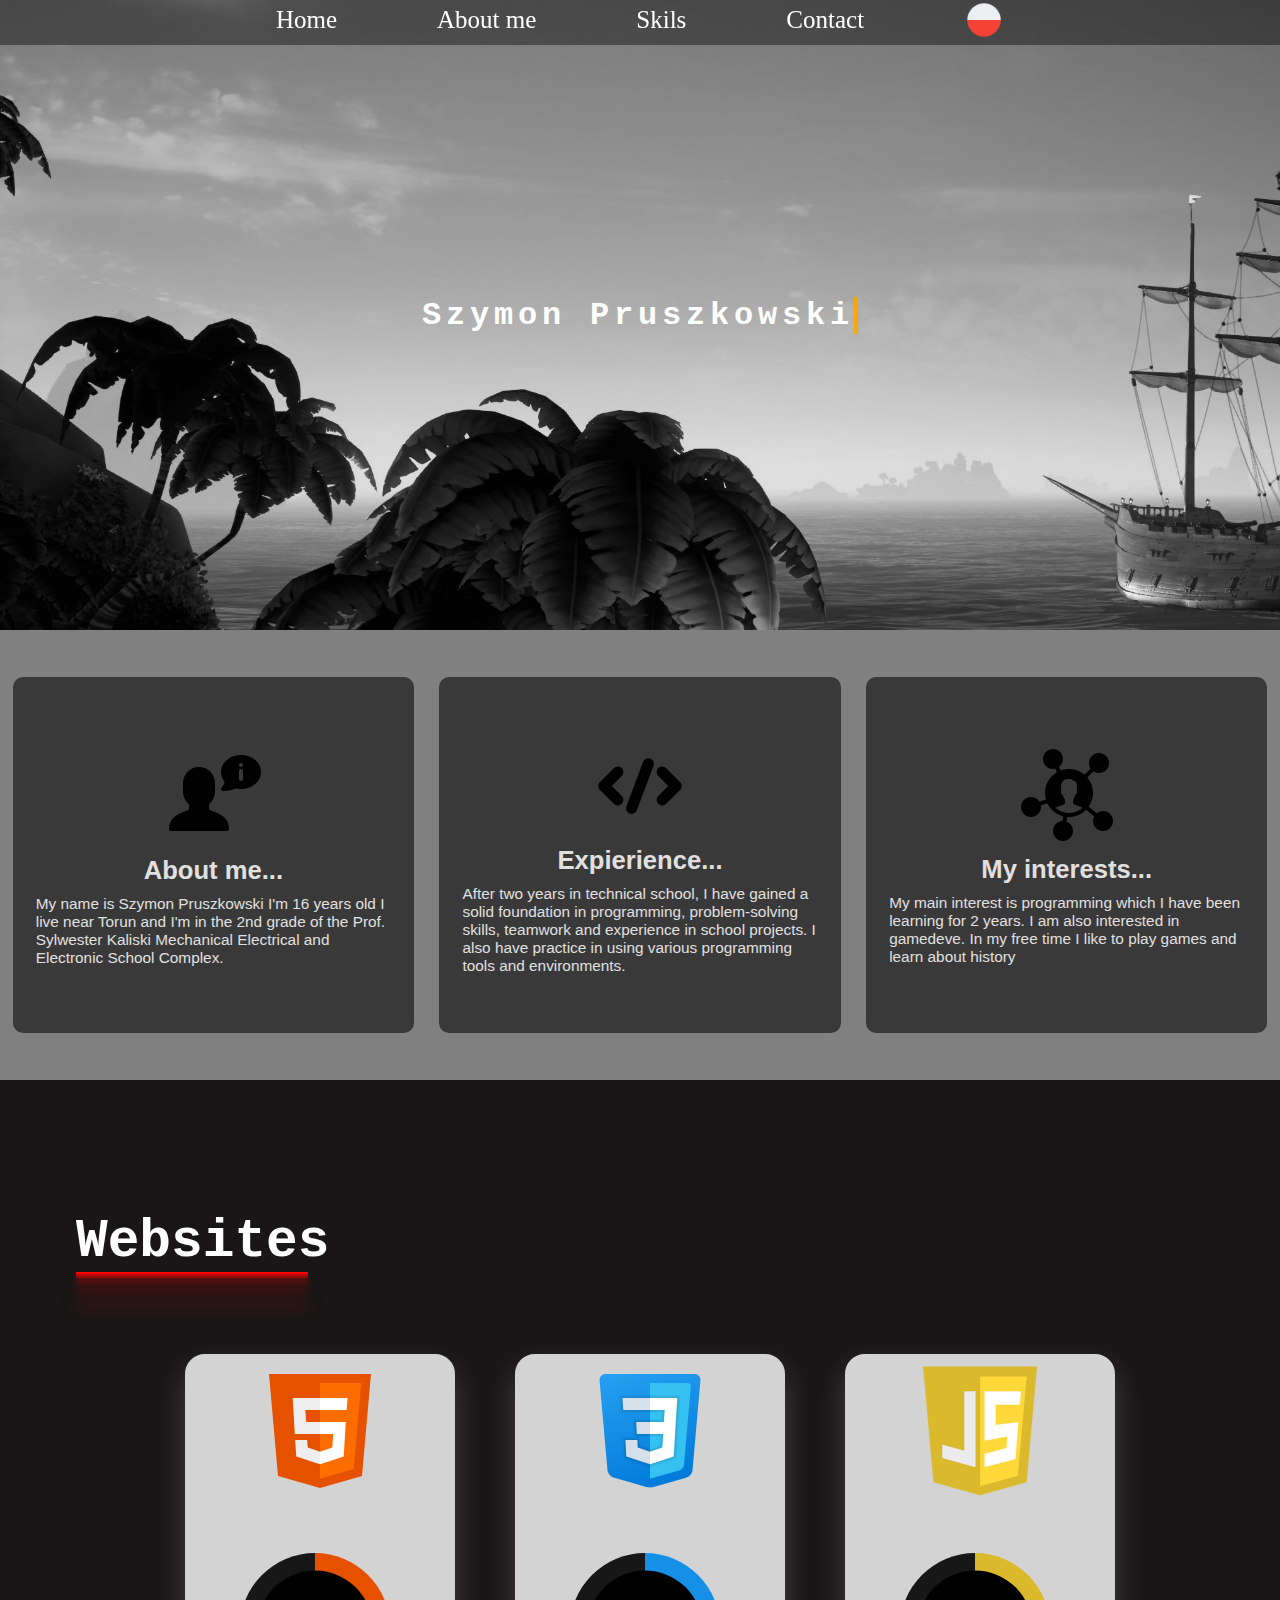
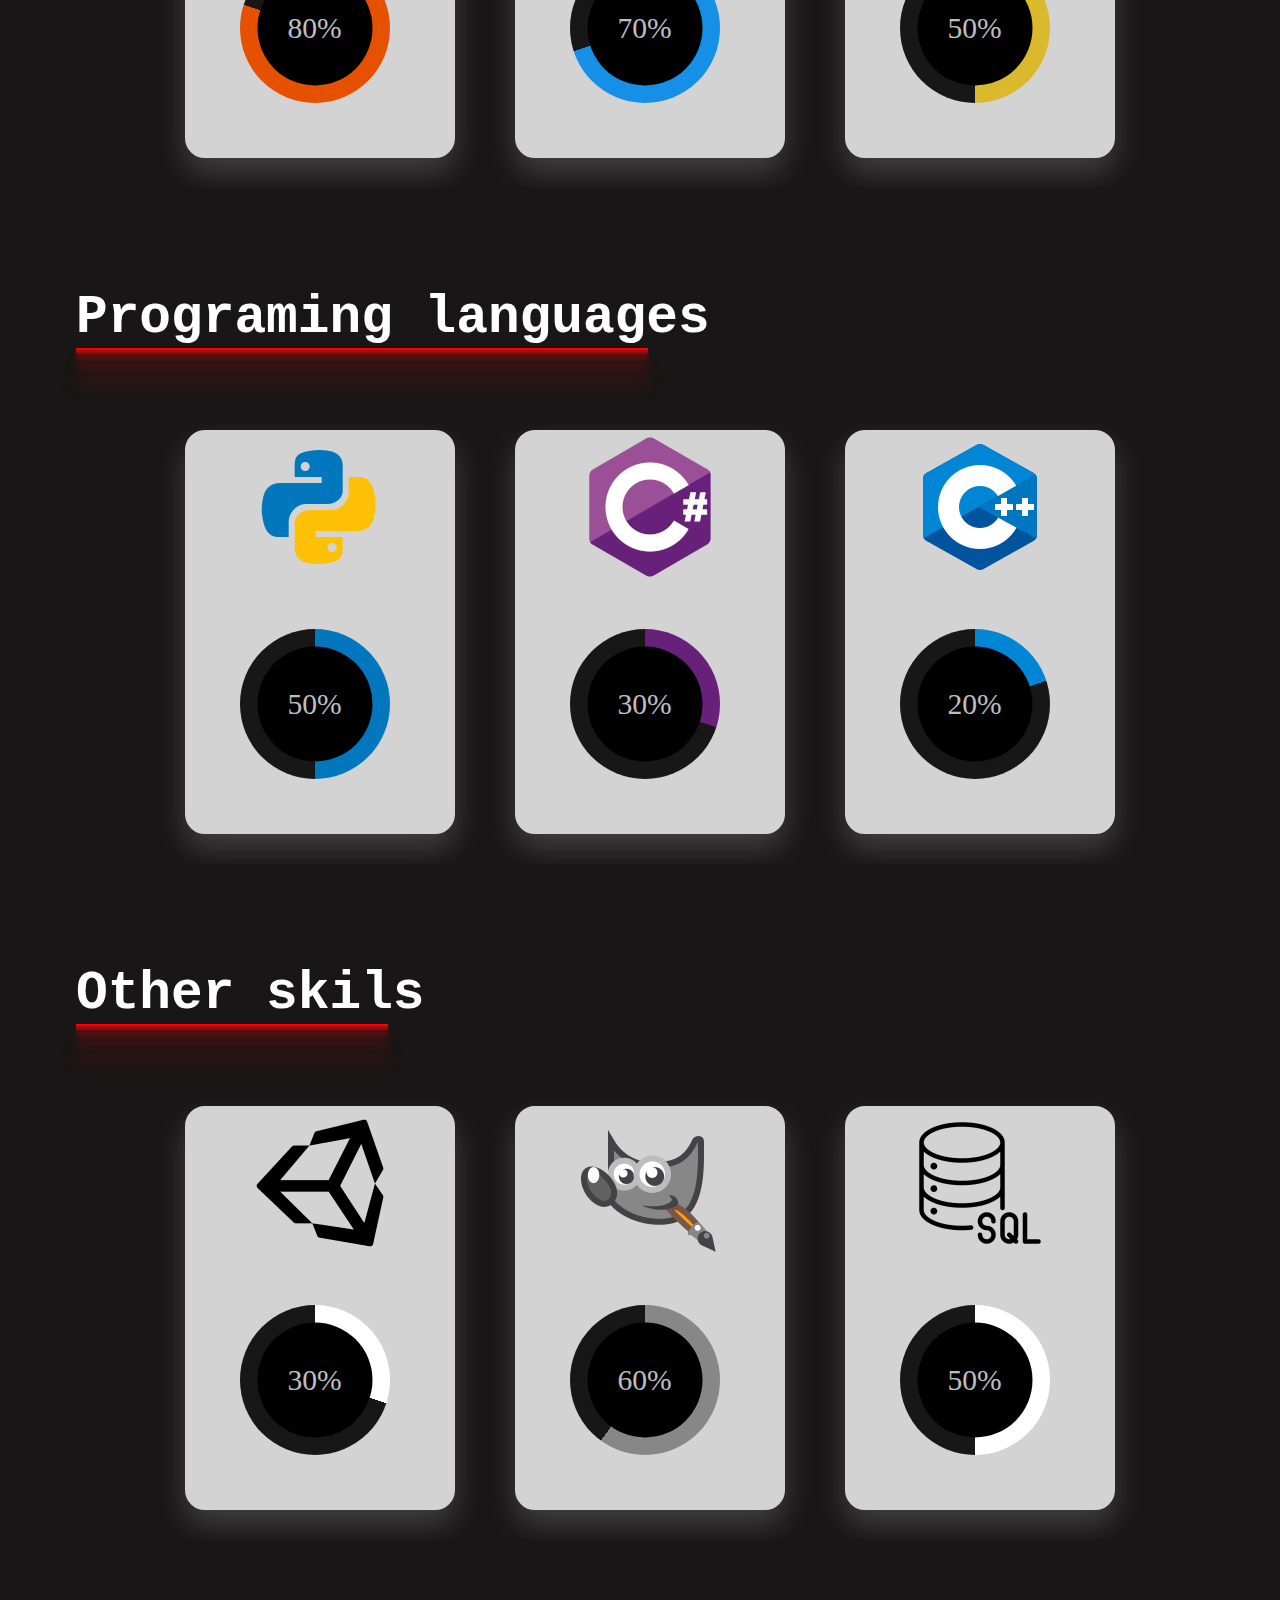
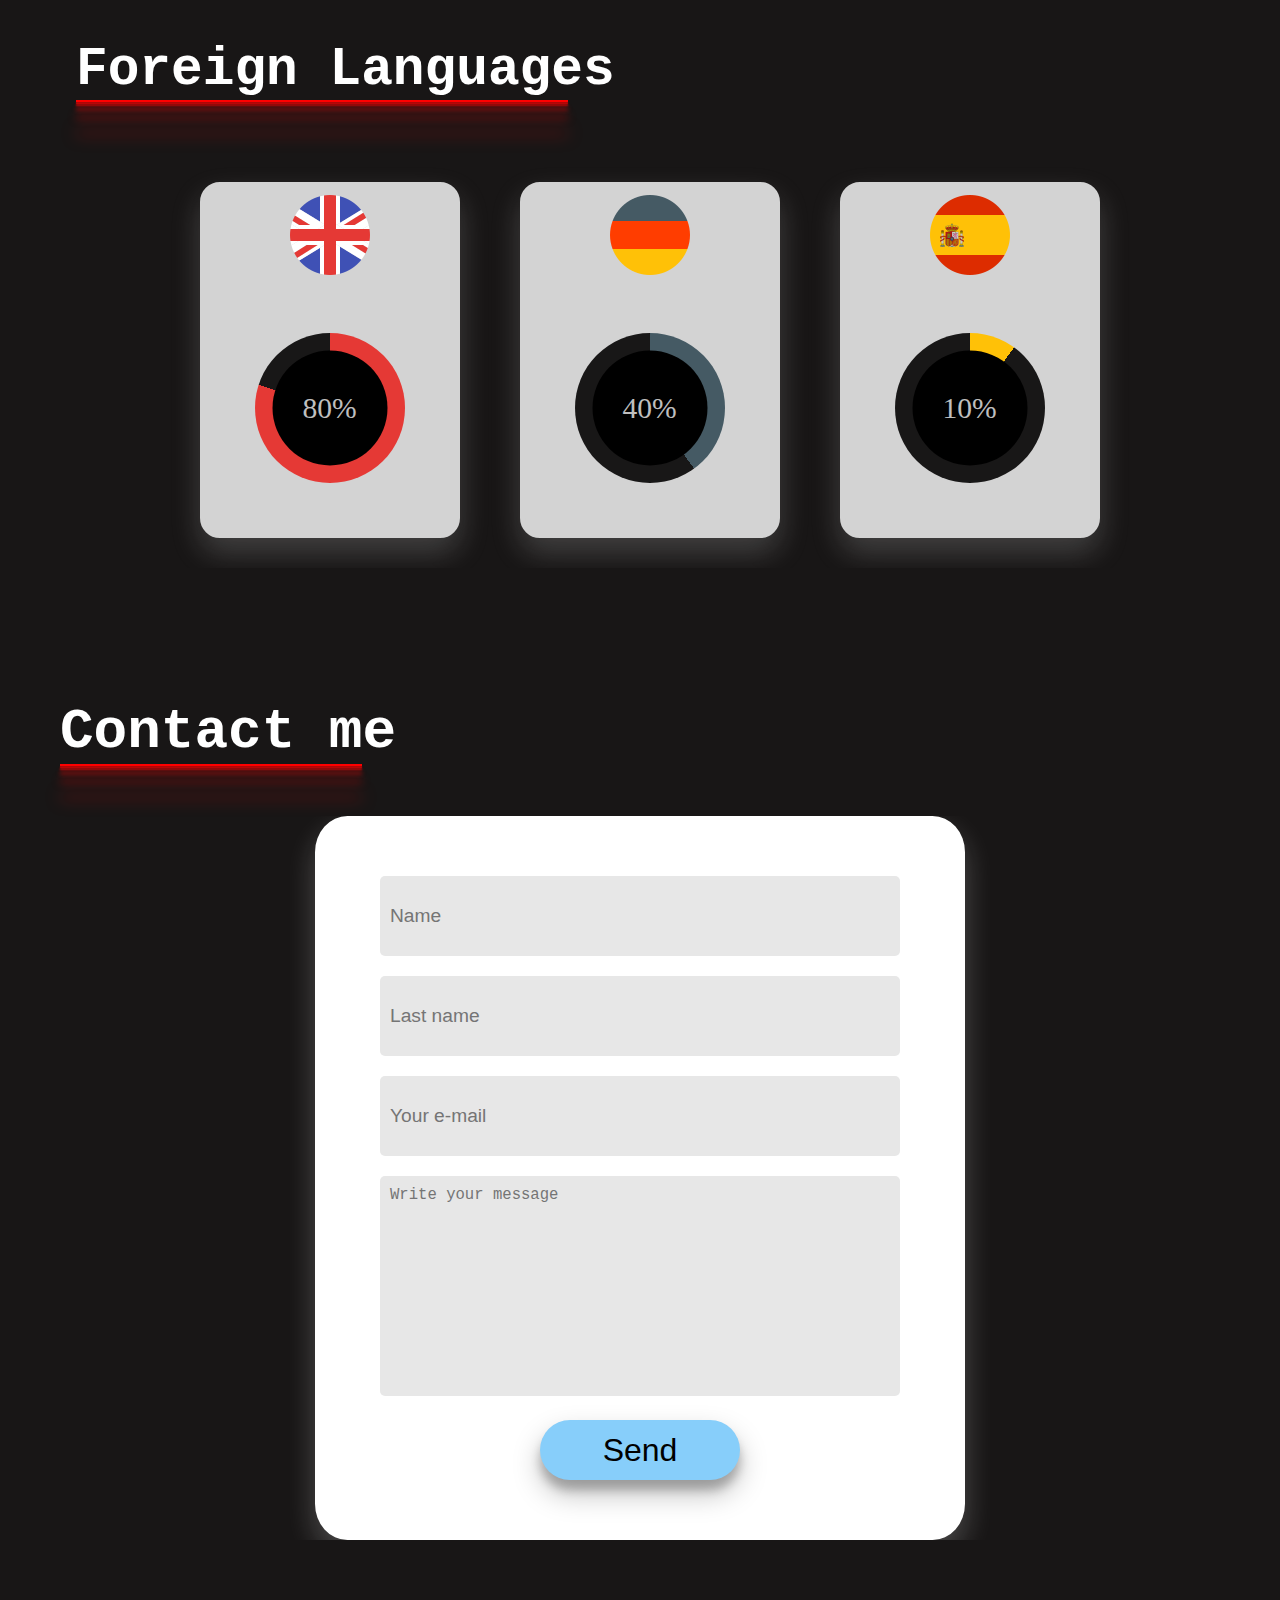
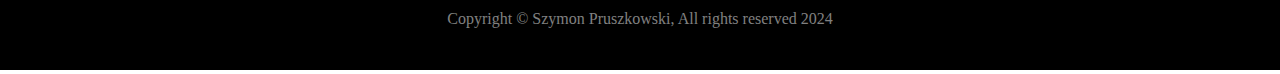
==== english.html @ e2ce86a7 "Add files via upload" ====
<!DOCTYPE html>
<html lang="pl">
<head>
    <meta charset="UTF-8">
    <meta name="viewport" content="width=device-width, initial-scale=1.0">
    <title>BOSS</title>
    <link rel="stylesheet" href="css/style.css">
    <link rel="stylesheet" href="css/responsive.css">
</head>
<body>
    <div class="top" id="home">
        <div class="menu">
            <div class="centered-div">
                <a href="#home">Home</a>
                <a href="#about">About me</a>
                <a href="#skils">Skils</a>
                <a href="#contact">Contact</a>
                <a href="index.html" class="toenglish"><img src="img/poland.png" alt="english"></a>
            </div>              
        </div>
        <div class="header">
            <div class="centered-div2">
                <h1>Szymon Pruszkowski</h1>
            </div>
            
        </div>
    </div>
          
    <div class="about" id="about">
        <div class="me">
            <div><img src="img/me.png"></div>
            <div><h1>About me...</h1></div>
            <div><p>My name is Szymon Pruszkowski I'm 16 years old I live near Torun and I'm in the 2nd grade of the Prof. Sylwester Kaliski Mechanical Electrical and Electronic School Complex.</p></div>   
        </div>
        <div class="me">
            <img src="img/tag.png">
            <h1>Expierience...</h1>
            <p>After two years in technical school, I have gained a solid foundation in programming, problem-solving skills, teamwork and experience in school projects. I also have practice in using various programming tools and environments.</p>
        </div>
        <div class="me">
            <img src="img/experience.png">
            <h1>My interests...</h1>
            <p>My main interest is programming which I have been learning for 2 years. I am also interested in gamedeve. In my free time I like to play games and learn about history</p>
        </div> 
    </div>
        <div class="skils" id="skils">
            <div class="web">
                <h1>Websites</h1><hr class="englishhr1">
                <div class="cards">
                    <div class="container">
                        <div class="skil">
                            <img src="img/html.png" alt="html" class="img">
                        </div>
                        <div class="circle html">
                            <div class="inner">80%</div>
                        </div>
                        <div class="textconteiner">
                            <p class="text">HTML this is a markup language used to structure and present content on Web pages. HTML defines elements such as headings, paragraphs, images and links, creating the basic structure of a site </p>
                        </div> 
                    </div>
                    <div class="container">
                        <div class="skil">
                            <img src="img/css.png" alt="css" class="img">
                        </div>
                        <div class="circle css">
                            <div class="inner">70%</div>
                        </div>
                        <div class="textconteiner">
                            <p class="text">CSS this is a language used to style web pages. CSS defines the appearance and layout of HTML elements, enabling the design of attractive and consistent user interfaces.</p>
                        </div>
                    </div>
                    <div class="container">
                        <div class="skil">
                            <img src="img/js.png" alt="js" class="img">
                        </div>
                        <div class="circle js">
                            <div class="inner">50%</div>
                        </div>
                        <div class="textconteiner">
                            <p class="text">JavaScript: This is a scripting programming language used to create interactive elements on web pages.JavaScript works on the client side, allowing dynamic modifications to content and responses to user interactions.</p>
                        </div>
                    </div>
                </div>
            </div>
            <div class="backend">
                <h1>Programing languages</h1><hr class="englishhr2">
                <div class="cards">
                    <div class="container">
                        <div class="skil">
                            <img src="img/python.png" alt="pythn" class="img">
                        </div>
                        <div class="circle python">
                            <div class="inner">50%</div>
                        </div>
                        <div class="textconteiner">
                            <p class="text">Python: is a general-purpose, high-level programming language that is easy to read and understand. Python is used for a variety of applications, including web application development, data analysis, artificial intelligence and task automation.</p>
                        </div>
                    </div>
                    <div class="container">
                        <div class="skil">
                            <img src="img/csharp.png" alt="csharp" class="img">
                        </div>
                        <div class="circle csharp">
                            <div class="inner">30%</div>
                        </div>
                        <div class="textconteiner">
                            <p class="text">C#: This is a programming language developed by Microsoft. It is often used to develop applications for the .NET platform. C# is an object-oriented programming language, offering strong typing and advanced features.</p>
                        </div>
                    </div>
                    <div class="container">
                        <div class="skil">
                            <img src="img/c++.png" alt="c++" class="img">
                        </div>
                        <div class="circle cpp">
                            <div class="inner">20%</div>
                        </div>
                        <div class="textconteiner">
                            <p class="text">C++: It is a general-purpose programming language that extends the C language. C++ is used to create effective and efficient programs, including operating systems, computer games and high-performance applications.</p>
                        </div>
                    </div>
                </div>
            </div>
            <div class="other">
                <h1>Other skils</h1><hr class="englishhr3">
                <div class="cards">
                    <div class="container">
                        <div class="skil">
                            <img src="img/unity.png" alt="pythn" class="img">
                        </div>
                        <div class="circle unity">
                            <div class="inner">30%</div>
                        </div>
                        <div class="textconteiner">
                            <p class="text">Unity is a cross-platform development environment for creating games and 2D and 3D applications. It features ease of use, cross-platform support, a component system and tools for graphics and physics.</p>
                        </div>
                    </div>
                    <div class="container">
                        <div class="skil">
                            <img src="img/gimp.png" alt="csharp" class="img">
                        </div>
                        <div class="circle gimp">
                            <div class="inner">60%</div>
                        </div>
                        <div class="textconteiner">
                            <p class="text">GIMP is a raster graphics editing program. It allows you to create, edit and process images, offering a range of tools and features. GIMP supports many image file formats, offers layers, filters, retouching tools and the ability to extend functionality through plug-ins.</p>
                        </div>
                    </div>
                    <div class="container">
                        <div class="skil">
                            <img src="img/sql.png" alt="c++" class="img">
                        </div>
                        <div class="circle sql">
                            <div class="inner">50%</div>
                        </div>
                        <div class="textconteiner">
                            <p class="text">MySQL is an open source relational database management system that uses a relational model. It is used to store and manage data in applications, supporting the SQL query language. MySQL also offers transaction mechanisms, ensuring the integrity and durability of data operations.</p>
                        </div>
                    </div>
                </div>
            </div>
            <div class="laungages">
                <h1>Foreign Languages</h1><hr class="englishhr4">
                <div class="cards">
                <div class="container">
                    <div class="skil">
                        <img src="img/english.png" alt="uk" class="img">
                    </div>
                    <div class="circle eng">
                        <div class="inner">80%</div>
                    </div>
                    <div class="textconteiner2">
                        <p class="text">Level: B2+</p>
                    </div>
                </div>
                <div class="container">
                    <div class="skil">
                        <img src="img/germany.png" alt="germany" class="img">
                    </div>
                    <div class="circle ger">
                        <div class="inner">40%</div>
                    </div>
                    <div class="textconteiner2">
                        <p class="text">Level: A2</p>
                    </div>
                </div>
                <div class="container">
                    <div class="skil">  
                        <img src="img/spain.png" alt="spain" class="img">
                    </div>
                    <div class="circle spa">
                        <div class="inner">10%</div>
                    </div>
                    <div class="textconteiner2">
                        <p class="text"></p>
                    </div>
                </div>
            </div> 
            </div>
        </div>    
        
        <div class="contact" id="contact">   
            <h1>Contact me</h1>
            <hr class="englishhr5">
            <div class="form">
                <form method="post" action="" name="contact-form">
                    <input type="text" placeholder="Name" name="name"><br>
                    <input type="text" placeholder="Last name" name="lastname"><br>
                    <input type="email" placeholder="Your e-mail" name="email"><br>
                    <textarea cols="30" rows="10" placeholder="Write your message" name="message"></textarea><br>
                    <input type="submit" value="Send" id="submit" class="button">
                </form>
            </div>
            
        </div>


        <div class="footer">
            <p>Copyright &copy; Szymon Pruszkowski, All rights reserved 2024</p>
        </div>

        <script src="Google Sheet.js"></script>
</body>
</html>
---- css/style.css ----
*{
  margin: 0px;
  scroll-behavior: smooth; 
  overflow-x: hidden 
}
@import url('https://fonts.googleapis.com/css2?family=Raleway&display=swap');

/* <---------------Header---------------> */
.menu{
  overflow-y: hidden;
  height: 5vh;
  background-color: rgba(0, 0, 0, 0.404);
  position: fixed;
  top: 0;
  left: 0;
  width: 100%;
  z-index: 1;
}
.centered-div{
  display: flex;
  justify-content: center;
  align-items: center;
}
.centered-div a{
  font-size: 25px;
  text-decoration: none;
  color: white;
  padding-right: 50px;
  padding-left: 50px;
}
.toenglish{
  display: flex;
  justify-content: right;
}
.centered-div img{
  height: 40px;
}
.header{
  display: flex;
  justify-content: center;
  align-items: center;
  height: 70vh;   
  width: 100%;
}
.top{
  background-image: url('../img/ship.png');
  background-size: cover;
}
/* Typerwriter Effect */
@import url(https://fonts.googleapis.com/css?family=Anonymous+Pro);

.centered-div2 h1{
  color: #fff;
  font-family: 'Anonymous Pro', monospace;
  overflow: hidden; /* Ensures the content is not revealed until the animation */
  border-right: .15em solid orange; /* The typwriter cursor */
  white-space: nowrap; /* Keeps the content on a single line */
  margin: 0 auto; /* Gives that scrolling effect as the typing happens */
  letter-spacing: .15em; /* Adjust as needed */
  animation: 
    typing 3.5s steps(30, end),
    blink-caret .5s step-end infinite;
}
  
  /* The typing effect */
@keyframes typing{
  from { width: 0 }
  to { width: 100% }
}
  
  /* The typewriter cursor effect */
@keyframes blink-caret{
  from, to { border-color: transparent }
  50% { border-color: orange }
}

/* <---------------About me---------------> */
.about{
  display: flex;
  justify-content: center;
  align-items: center;
  height: 450px;
  background-color: grey;
}
   
.me{
  margin: 1vw;
  border: #3a3939 solid;
  border-radius: 10px;
  height: 320px;
  width: 500px;
  background-color: #3a3939;
  color: rgb(224, 224, 224);
  padding: 10px 20px;
  font-family: 'Raleway', sans-serif;
  display: flex;
  flex-direction: column;
  justify-content: center;
  align-items: center;
}

.me p{
  font-size: 1.2em;
}
.me h1{
  padding: 10px 0px;
}

/* <---------------Skil---------------> */
.skils{
  display: flex;
  min-height: 75vh;
  flex-wrap: wrap;
  justify-content: center;
  align-items: center;
  padding: 2em 1em;
  background: #181616;
}

.cards{
  display: flex;
  justify-content: center;
  align-items: center;
  flex-wrap: wrap;
  width: 99vw;
}

.skils h1{
  font-family: 'Anonymous Pro', monospace;
  text-align: left;
  padding-top: 100px;
  padding-left: 60px;
  font-size: 3.3em;
  color: white;
}
.skils hr{
  margin-left: 60px;
  margin-bottom: 50px;
  border: 1px solid red;
  box-shadow: rgba(255, 0, 0, 0.7) 0px 2px 1px, rgb(255, 0, 0,0.7) 0px 4px 2px, rgb(255,0, 0,0.7) 0px 8px 4px, rgb(255, 0, 0,0.7) 0px 16px 8px, rgb(255, 0, 0,0.7) 0px 32px 16px;
}
.hr1{
  width: 520px;
}
.hr2{
  width: 580px;
}
.hr3{
  width: 490px;
}
.hr4{
  width: 320px;
}
.englishhr1{
  width: 230px
}
.englishhr2{
  width: 570px;
}
.englishhr3{
  width: 310px;
}
.englishhr4{
  width: 490px;
}
.englishhr5{
  width: 300px;
}
.container{
  background-color: lightgrey;
  border: lightgrey solid 5px;
  border-radius: 20px;
  margin: 30px;
  box-shadow: rgba(211,211,211, 0.25) 0px 14px 28px, rgba(0, 0, 0, 0.22) 0px 10px 10px;
}

.skil{
  display: flex;
  justify-content: center;
  align-items: center;
}

.textconteiner{
  position: relative;
  width: 260px;
  height: 0px;
  overflow: hidden;
  transition: height 0.5s;
  text-align: center;
}

.text {
  
  transition: max-height 0.5s ease-out;
  max-height: 0;
  overflow: hidden;
  text-align: center;
  color: white;
  font-family: 'Raleway', sans-serif;
}

.circle {
  position: relative;
  width: 150px;
  height: 150px;
  margin: 50px;
  border-radius: 50%;
  overflow: hidden;
}

.circle .inner {
  display: flex;
  justify-content: center;
  align-items: center;
  position: absolute;
  top: 50%;
  left: 50%;
  transform: translate(-50%, -50%);
  width: 115px;
  height: 115px;
  background: #000;
  border-radius: 50%;
  font-size: 1.85em;
  font-weight: 300;
  color: rgba(255, 255, 255, 0.75);
}
.text{
  color: black;
}
.container:hover .text {
  max-height: 180px; 
}
.container:hover .textconteiner {
  height: 180px;
}
.container2:hover .text {
  max-height: 30px; 
}
.container2:hover .textconteiner {
  height: 30px;
}
.circle.html {
  background-image: conic-gradient(rgb(230,81,0) 80%, rgb(24, 23, 23) 0);
}
.circle.css {
  background-image: conic-gradient(rgb(22,144,231) 70%, rgb(24, 23, 23) 0);
}
.circle.js {
  background-image: conic-gradient(rgb(218,185,45) 50%, rgb(24, 23, 23) 0);
}
.circle.python {
  background-image: conic-gradient( rgb(2,119,189) 50%, rgb(24, 23, 23) 0);
}
.circle.csharp {
  background-image: conic-gradient( rgb(104,33,122) 30%, rgb(24, 23, 23) 0);
}
.circle.cpp {
  background-image: conic-gradient( rgb(0,134,212) 20%, rgb(24, 23, 23) 0);
}
.circle.unity {
  background-image: conic-gradient( rgb(255,255,255) 30%, rgb(24, 23, 23) 0);
}
.circle.gimp {
  background-image: conic-gradient( rgb(135,135,135) 60%, rgb(24, 23, 23) 0);
}
.circle.sql {
  background-image: conic-gradient( rgb(255, 255, 255) 50%, rgb(24, 23, 23) 0);
}
.circle.eng {
  background-image: conic-gradient( rgb(229,57,53) 80%, rgb(24, 23, 23) 0);
}
.circle.ger {
  background-image: conic-gradient( rgb(69,90,100) 40%, rgb(24, 23, 23) 0);
}
.circle.spa {
  background-image: conic-gradient( rgb(255,193,7) 10%, rgb(24, 23, 23) 0);
}

/* <---------------Contact---------------> */
.contact{
  background-color: #181616;
  color: white;
  text-align: center;
  height: 1000px;
}
.contact h1{
  font-family: 'Anonymous Pro', monospace;
  text-align: left;
  padding-top: 100px;
  padding-left: 60px;
  font-size: 3.5em;
}
.hr5{
  width: 640px;
  margin-left: 60px;
  margin-bottom: 50px;
  border: 1px solid red;
  box-shadow: rgba(255, 0, 0, 0.7) 0px 2px 1px, rgb(255, 0, 0,0.7) 0px 4px 2px, rgb(255,0, 0,0.7) 0px 8px 4px, rgb(255, 0, 0,0.7) 0px 16px 8px, rgb(255, 0, 0,0.7) 0px 32px 16px;
}
.englishhr5{
  margin-left: 60px;
  margin-bottom: 50px;
  border: 1px solid red;
  box-shadow: rgba(255, 0, 0, 0.7) 0px 2px 1px, rgb(255, 0, 0,0.7) 0px 4px 2px, rgb(255,0, 0,0.7) 0px 8px 4px, rgb(255, 0, 0,0.7) 0px 16px 8px, rgb(255, 0, 0,0.7) 0px 32px 16px;
}
.form{
  display: flex;
  justify-content: center;
  align-items: center;
}
form{
  border: white 10px solid;
  background-color: white;
  padding: 40px;
  border-radius: 5%;
  width: 550px;
  box-shadow: rgba(255, 255, 255, 0.25) 0px 14px 28px, rgba(0, 0, 0, 0.22) 0px 10px 10px;
}
.contact input{
  width: 500px;
  height: 60px;
  font-size: 1.2em;
  border-radius: 5px;
  margin: 10px;
  background-color: rgb(231, 231, 231);
  border: none;
  padding: 10px;
}
.contact textarea{
  resize: none;
  width: 500px;
  height: 200px;
  font-size: 1.2em;
  border-radius: 5px;
  margin: 10px;
  background-color: rgb(231, 231, 231);
  border: none;
  padding: 10px;
}
.contact .button{
  width: 200px;
  height: 60px;
  font-size: 2em;
  background-color: lightskyblue;
  border: none;
  border-radius: 30px;
  box-shadow: rgba(0, 0, 0, 0.25) 0px 14px 28px, rgba(0, 0, 0, 0.22) 0px 10px 10px;
}

/* <---------------Footeer---------------> */
.footer{
  text-align: center;
  background-color: black;
  height: 50px;
  color: grey;
  padding: 10px;
}
---- css/responsive.css ----
/* <---------------Header---------------> */
@media screen and (max-width: 1000px) {
    .centered-div a{
        font-size: 22px;
        text-align: center;
        padding-right: 20px;
        padding-left: 20px;
    }
    .centered-div2 h1{
        font-size: 25px;
    }
    .menu{
        height: 10vw;
    }
}
@media screen and (max-width: 500px) {
    .centered-div a{
        font-size: 20px;
        text-align: center;
        padding-right: 10px;
        padding-left: 10px;
    }
    .centered-div2 h1{
        font-size: 20px;
    }
    .menu{
        height: 15vw;
    }
}

/* <---------------About me---------------> */
@media screen and (max-width: 1345px) {    
    .me{
        height: 330px;
        font-size: 0.8em;
    }
}
@media screen and (max-width: 1000px) {    
    .me{
        height: 250px;
        font-size: 0.8em;
    }
    .about{
        flex-direction: column;
        height: 900px;
    }
}
   
@media screen and (max-width: 700px) {
    .about{
        flex-direction: column;
        height: 1000px;
    }
    .me{
        margin: 15px 20px;
        height: 300px;
        width: auto;
        font-size: 0.7em;
    } 
    .me img{
       width: 70px; 
    }
}

/* <---------------Skil---------------> */
@media screen and (max-width: 700px) {
    .skils h1{
        font-size: 2.5em;
    }
    .skils h1{
        padding-left: 20px;
    }
    .skils hr{
        margin-left: 20px;
        margin-bottom: 10px;
    }
    .hr1{
        width: 390px;
    }
    .hr2{
        width: 440px;
    }
    .hr3{
        width: 370px;
    }
    .hr4{
        width: 240px;
    }
    .englishhr1{
        width: 150px;
    }
    .englishhr2{
        width: 150px;
    }
    .englishhr3{
        width: 150px;
    }
    .englishhr4{
        width: 150px;
    }
    .englishhr5{
        width: 150px;
    }
}

/* <---------------Contact---------------> */
@media screen and (max-width: 1000px) {
    form{
        width: 350px;
    }
    .contact input{
        width: 300px;
    }
    .contact textarea{
        width: 300px;
    }
    .contact h1{
        font-size: 2.5em;
    }
    .hr5{
        width: 460px;
    }
}
@media screen and (max-width: 700px) {
    .contact h1{
        font-size: 1.8em;
    }
    .contact hr{
        width: 330px;
    }
}
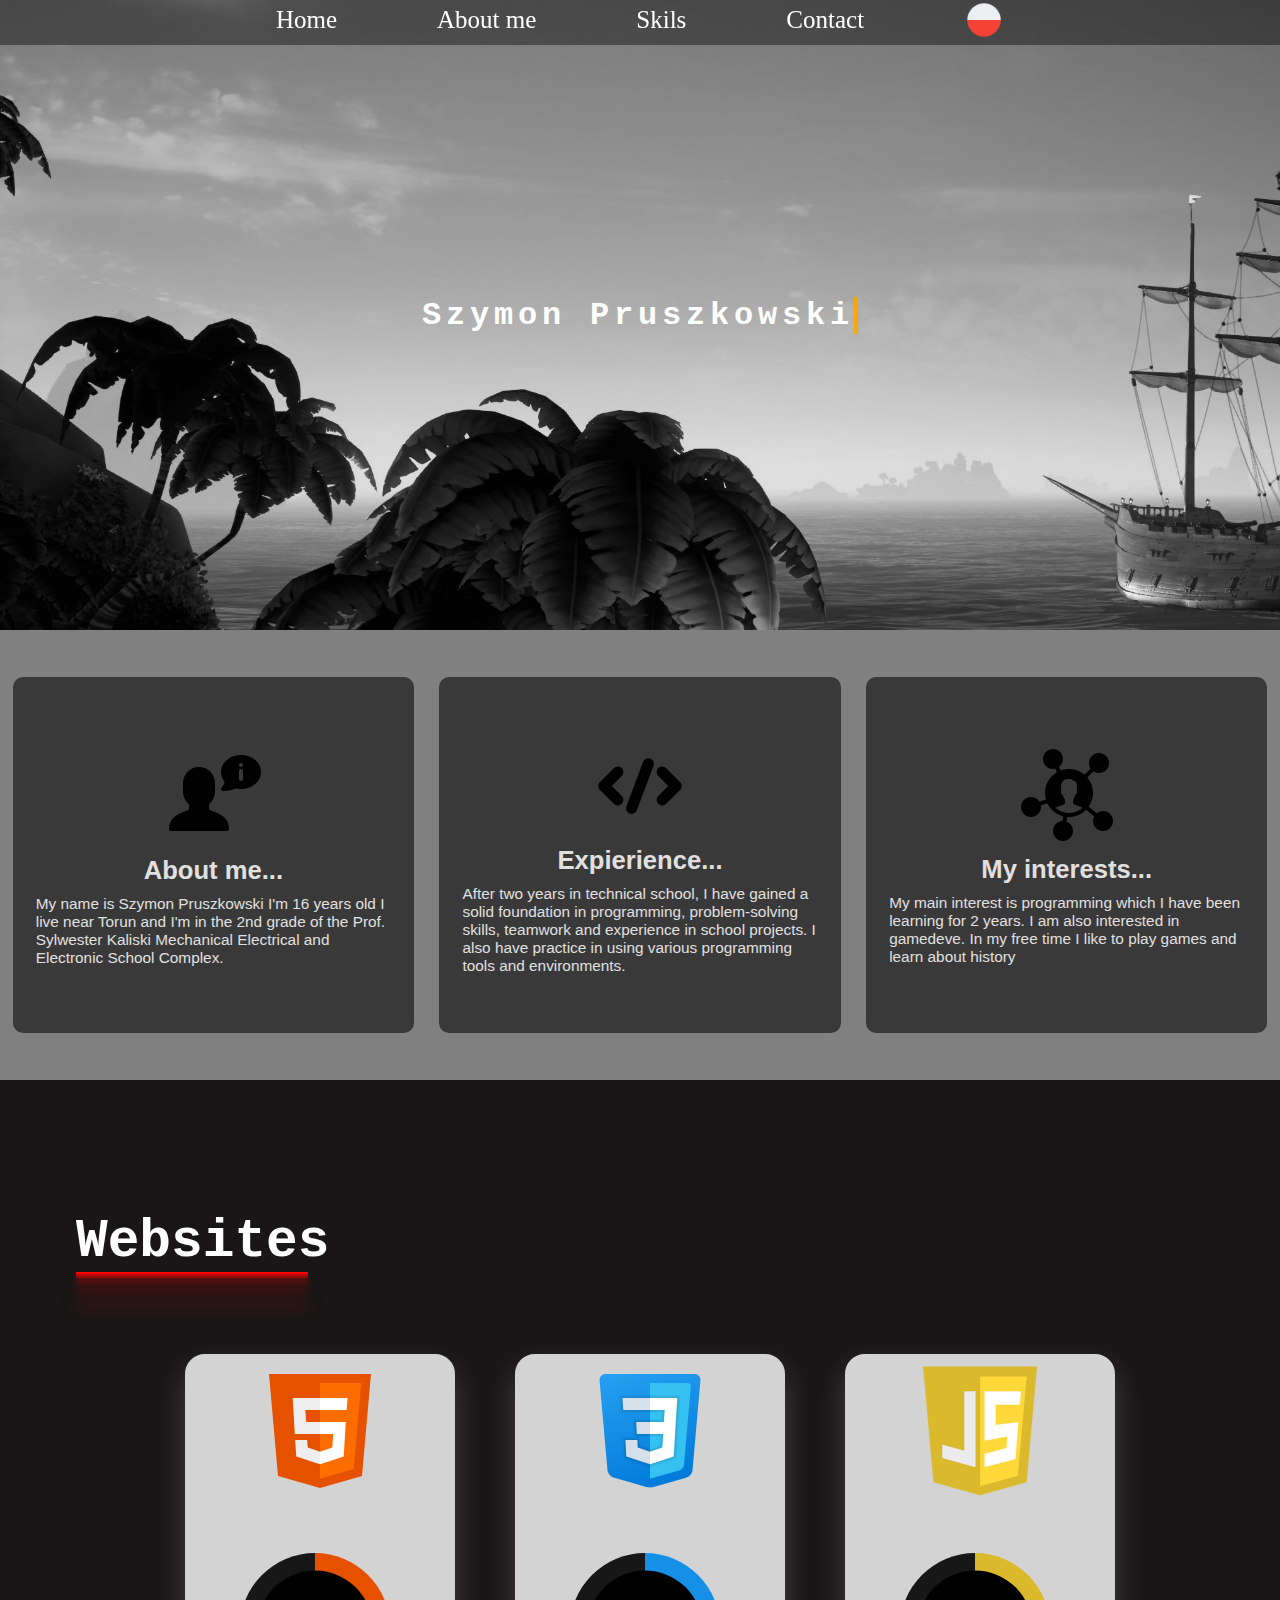
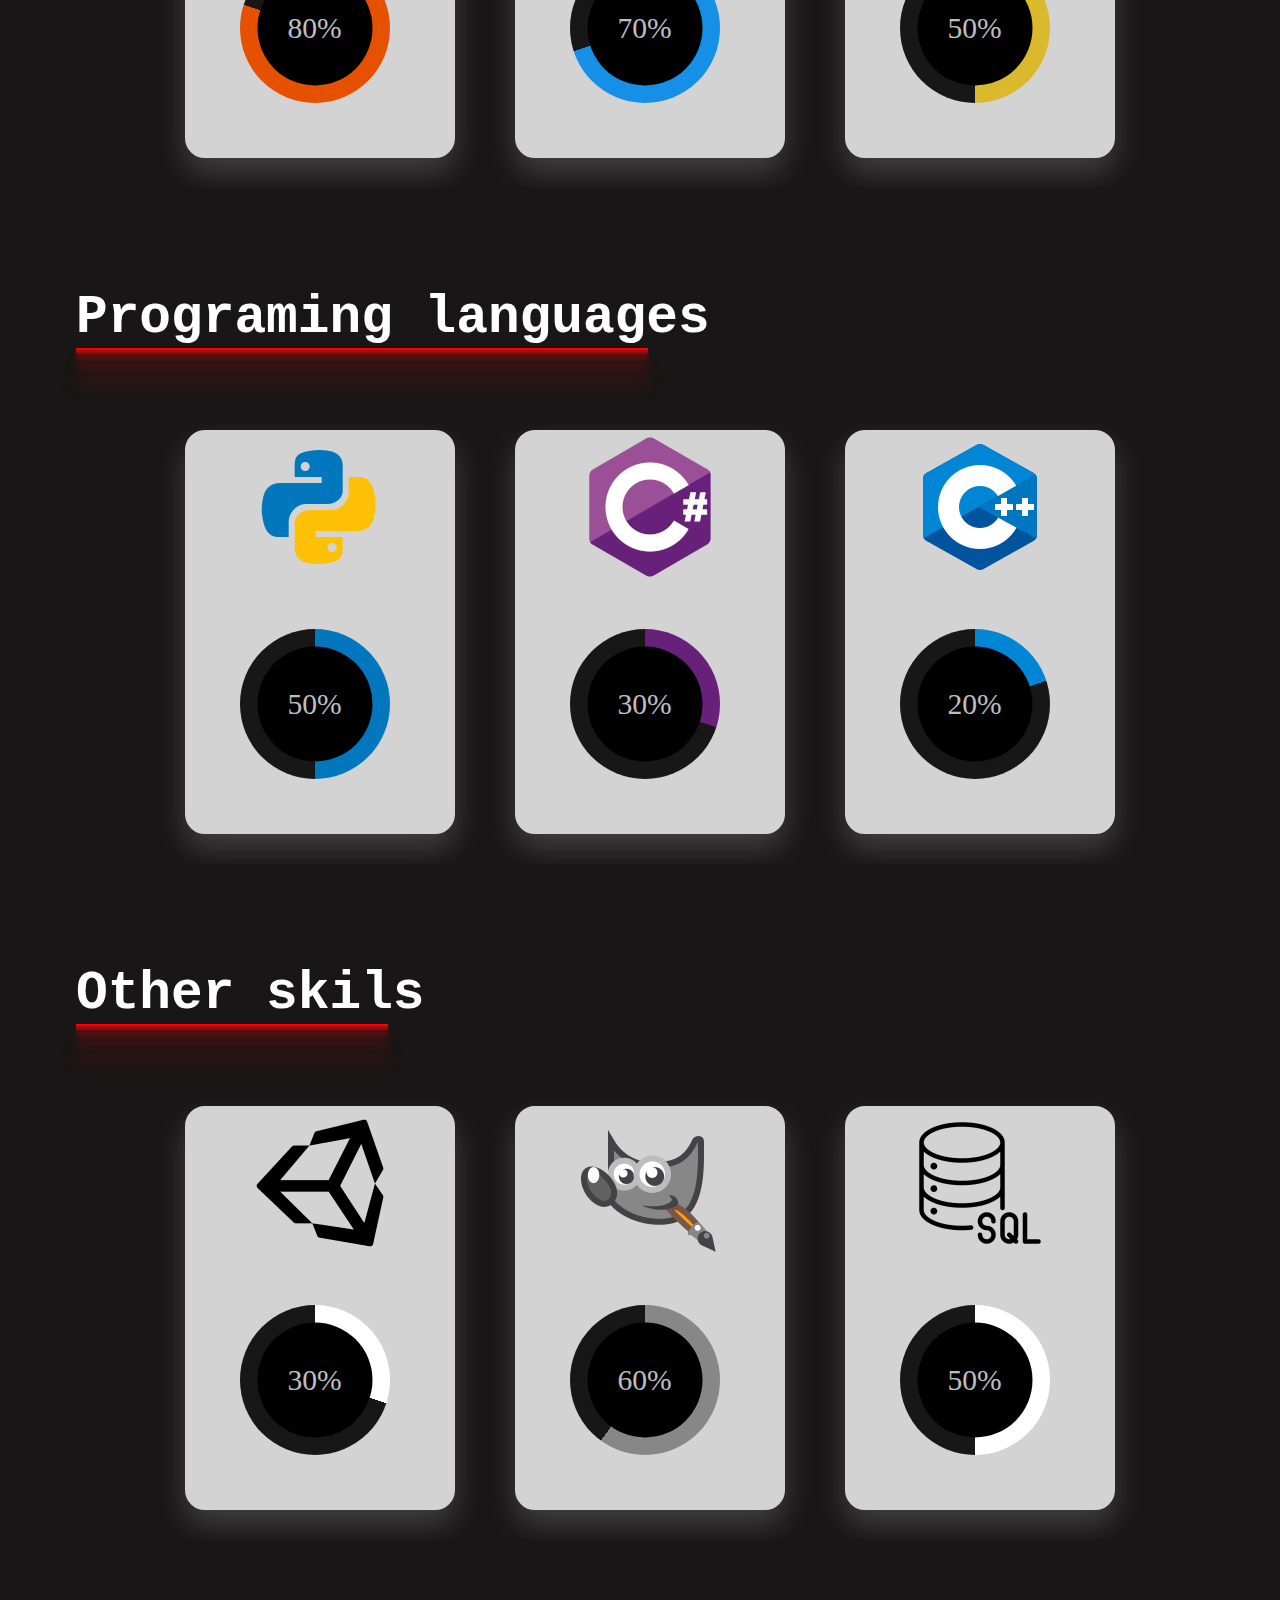
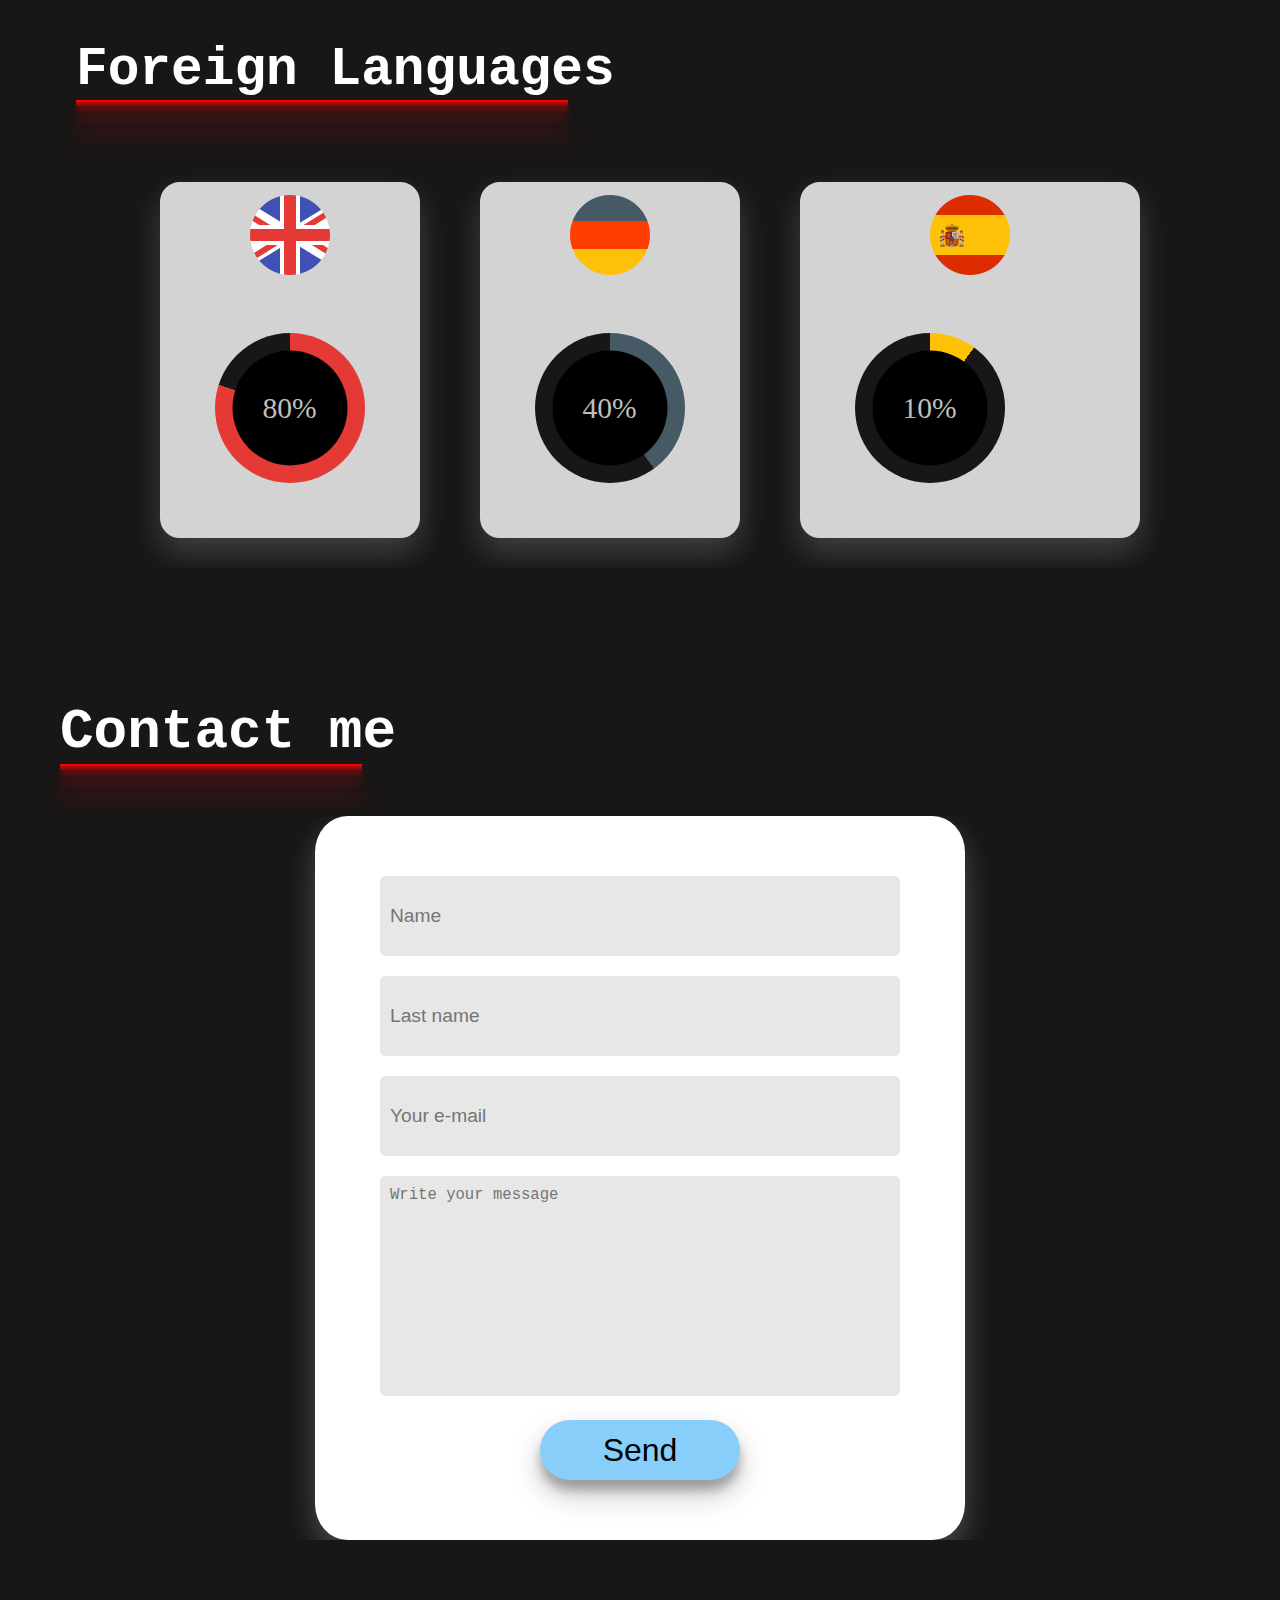
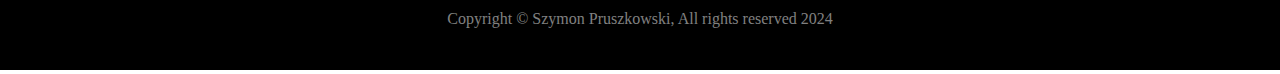
==== commit 2b299a95: "Update english.html" ====
--- a/english.html
+++ b/english.html
@@ -191,7 +191,7 @@
                         <div class="inner">10%</div>
                     </div>
                     <div class="textconteiner2">
-                        <p class="text"></p>
+                        <p class="text">Rozpocząłem hobbistyczną naukę na duolingo</p>
                     </div>
                 </div>
             </div> 
@@ -220,4 +220,4 @@
 
         <script src="Google Sheet.js"></script>
 </body>
-</html>+</html>
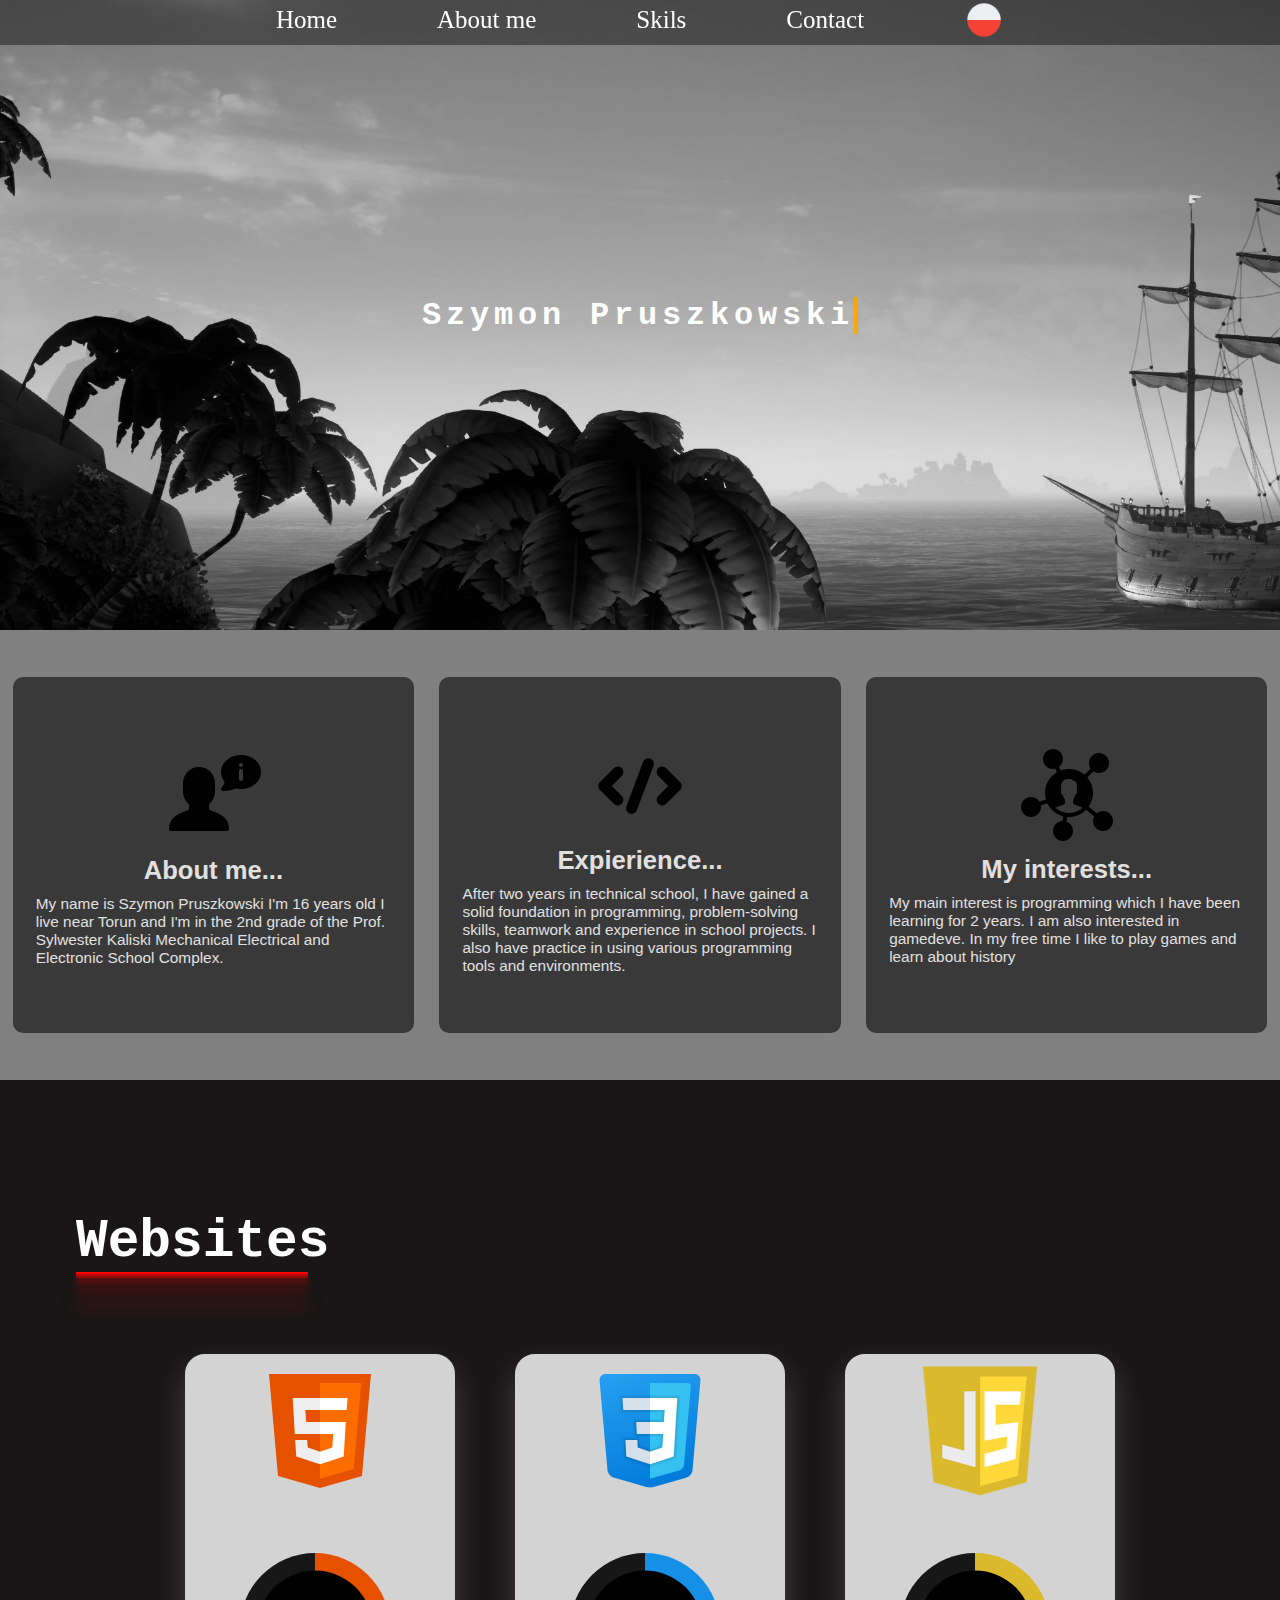
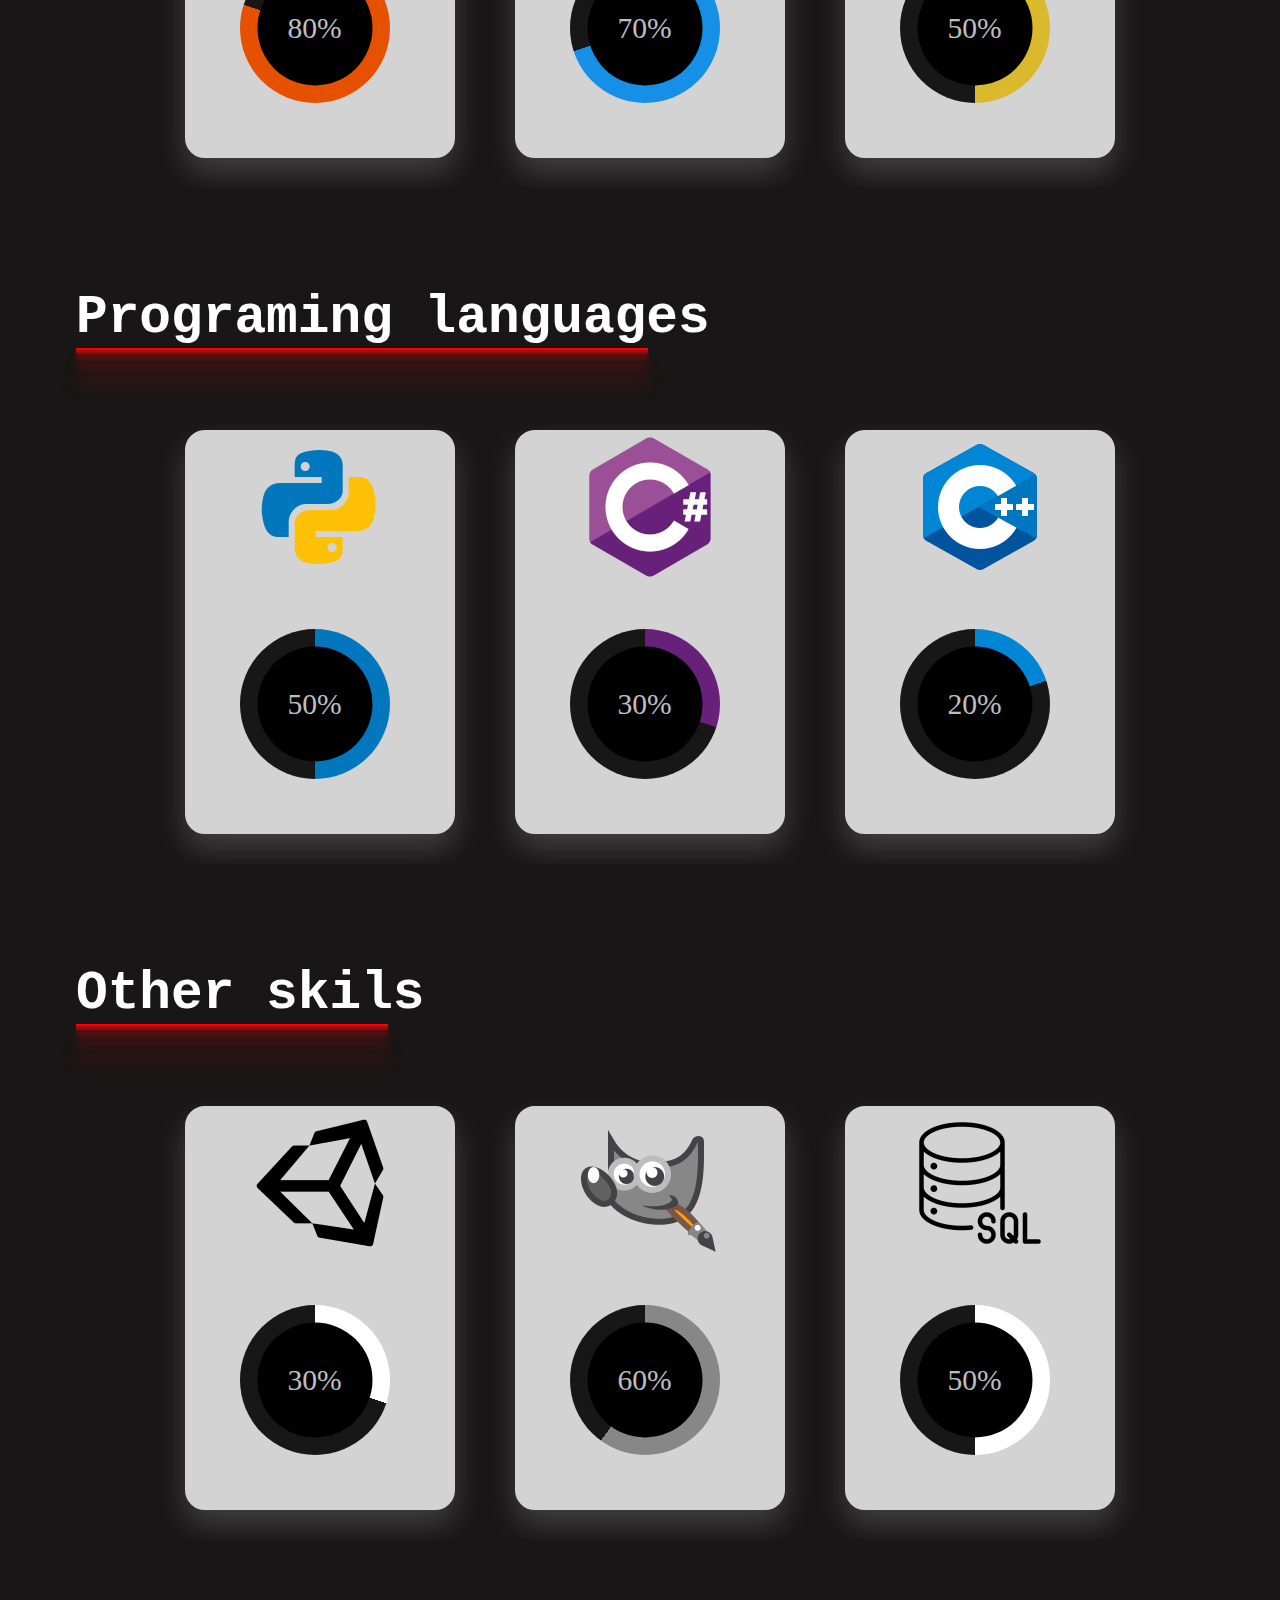
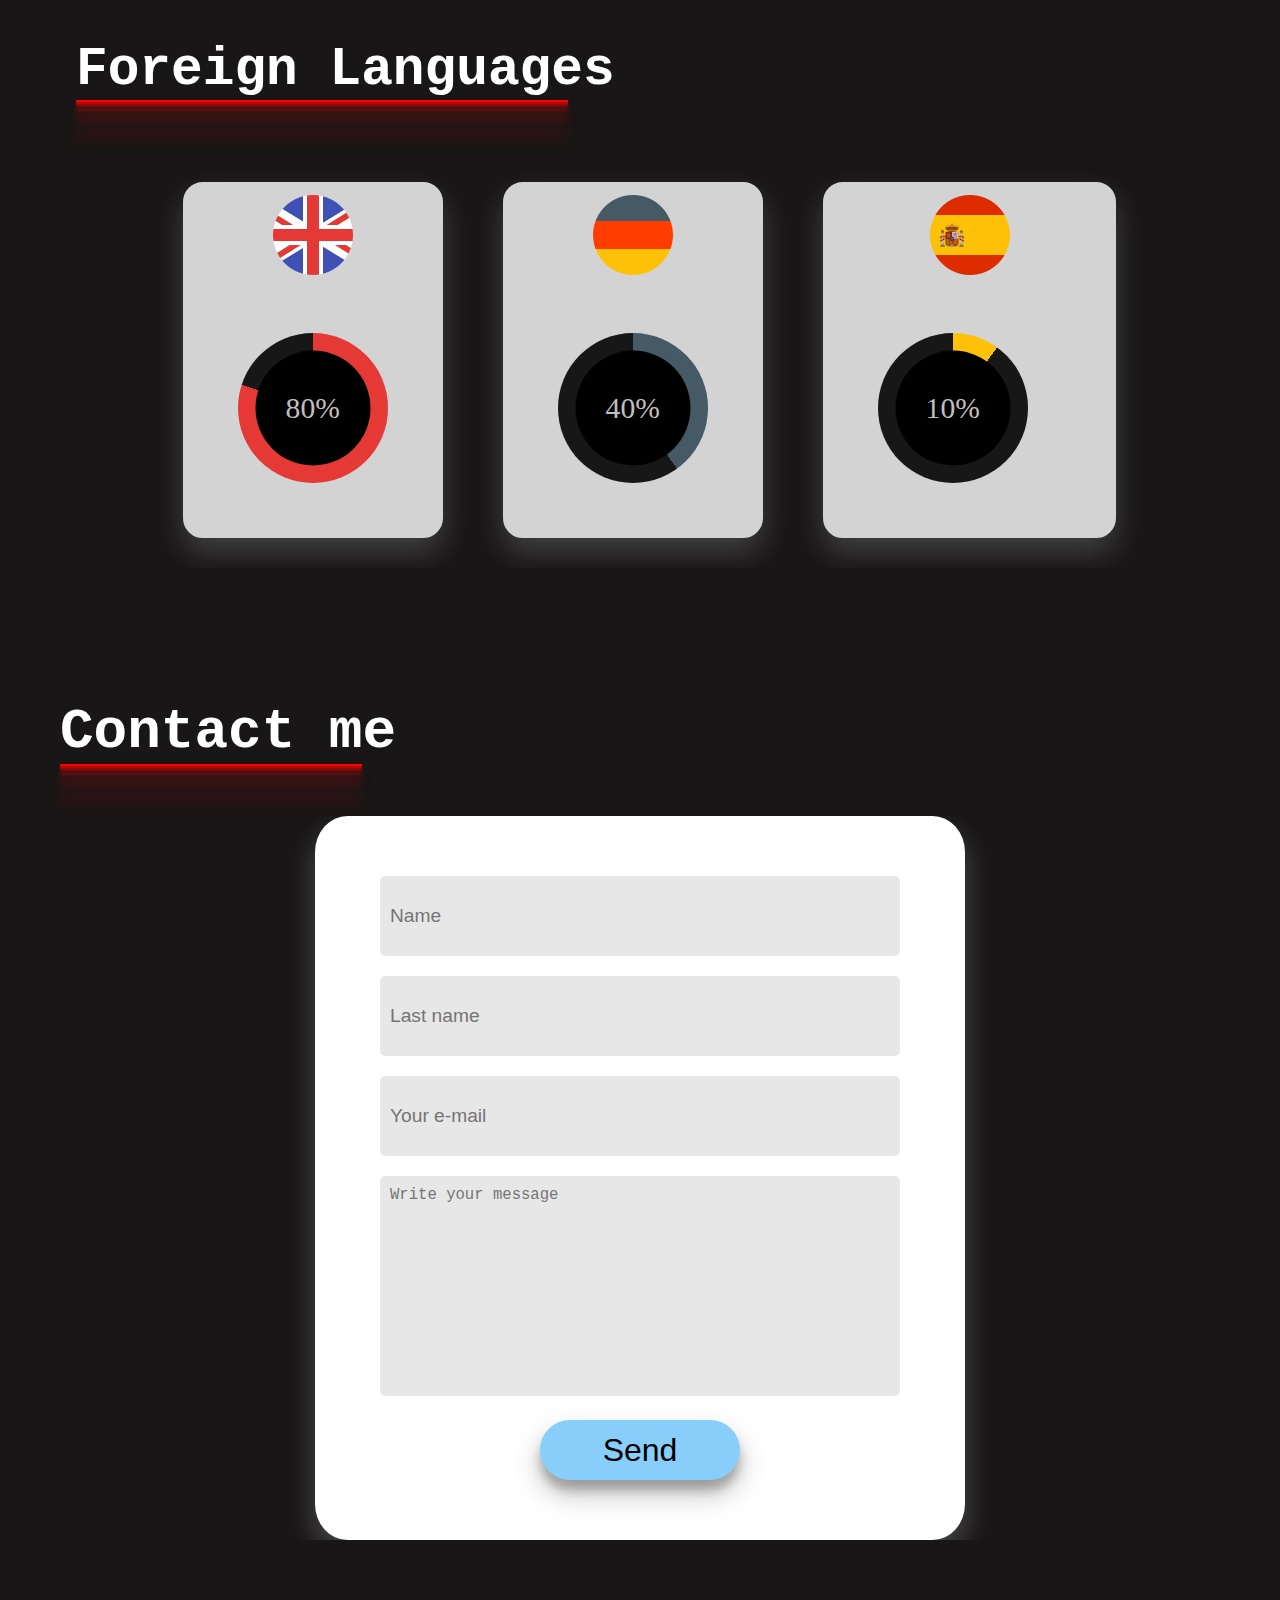
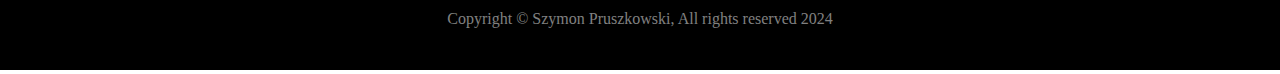
==== commit 2455e45f: "Add files via upload" ====
--- a/english.html
+++ b/english.html
@@ -191,7 +191,7 @@
                         <div class="inner">10%</div>
                     </div>
                     <div class="textconteiner2">
-                        <p class="text">Rozpocząłem hobbistyczną naukę na duolingo</p>
+                        <p class="text">I started a hobbyist learning on duolingo</p>
                     </div>
                 </div>
             </div> 
@@ -220,4 +220,4 @@
 
         <script src="Google Sheet.js"></script>
 </body>
-</html>
+</html>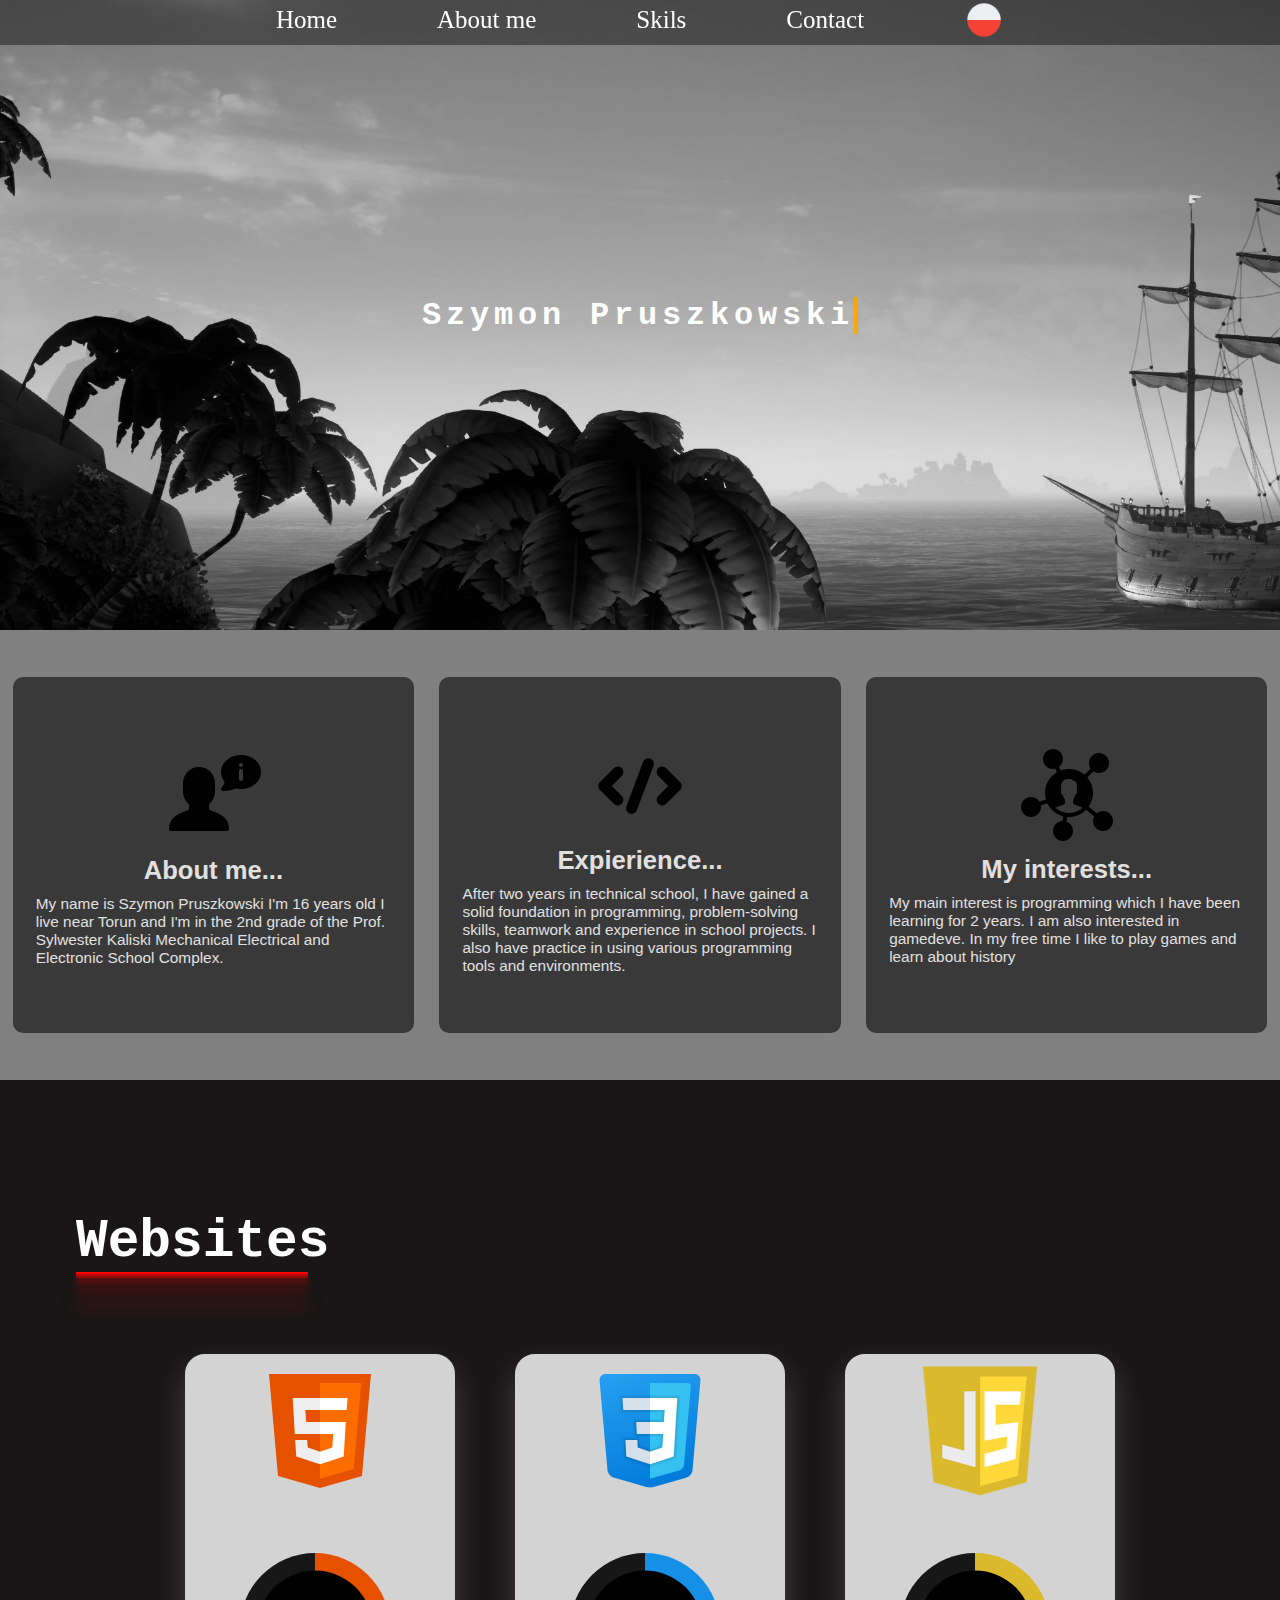
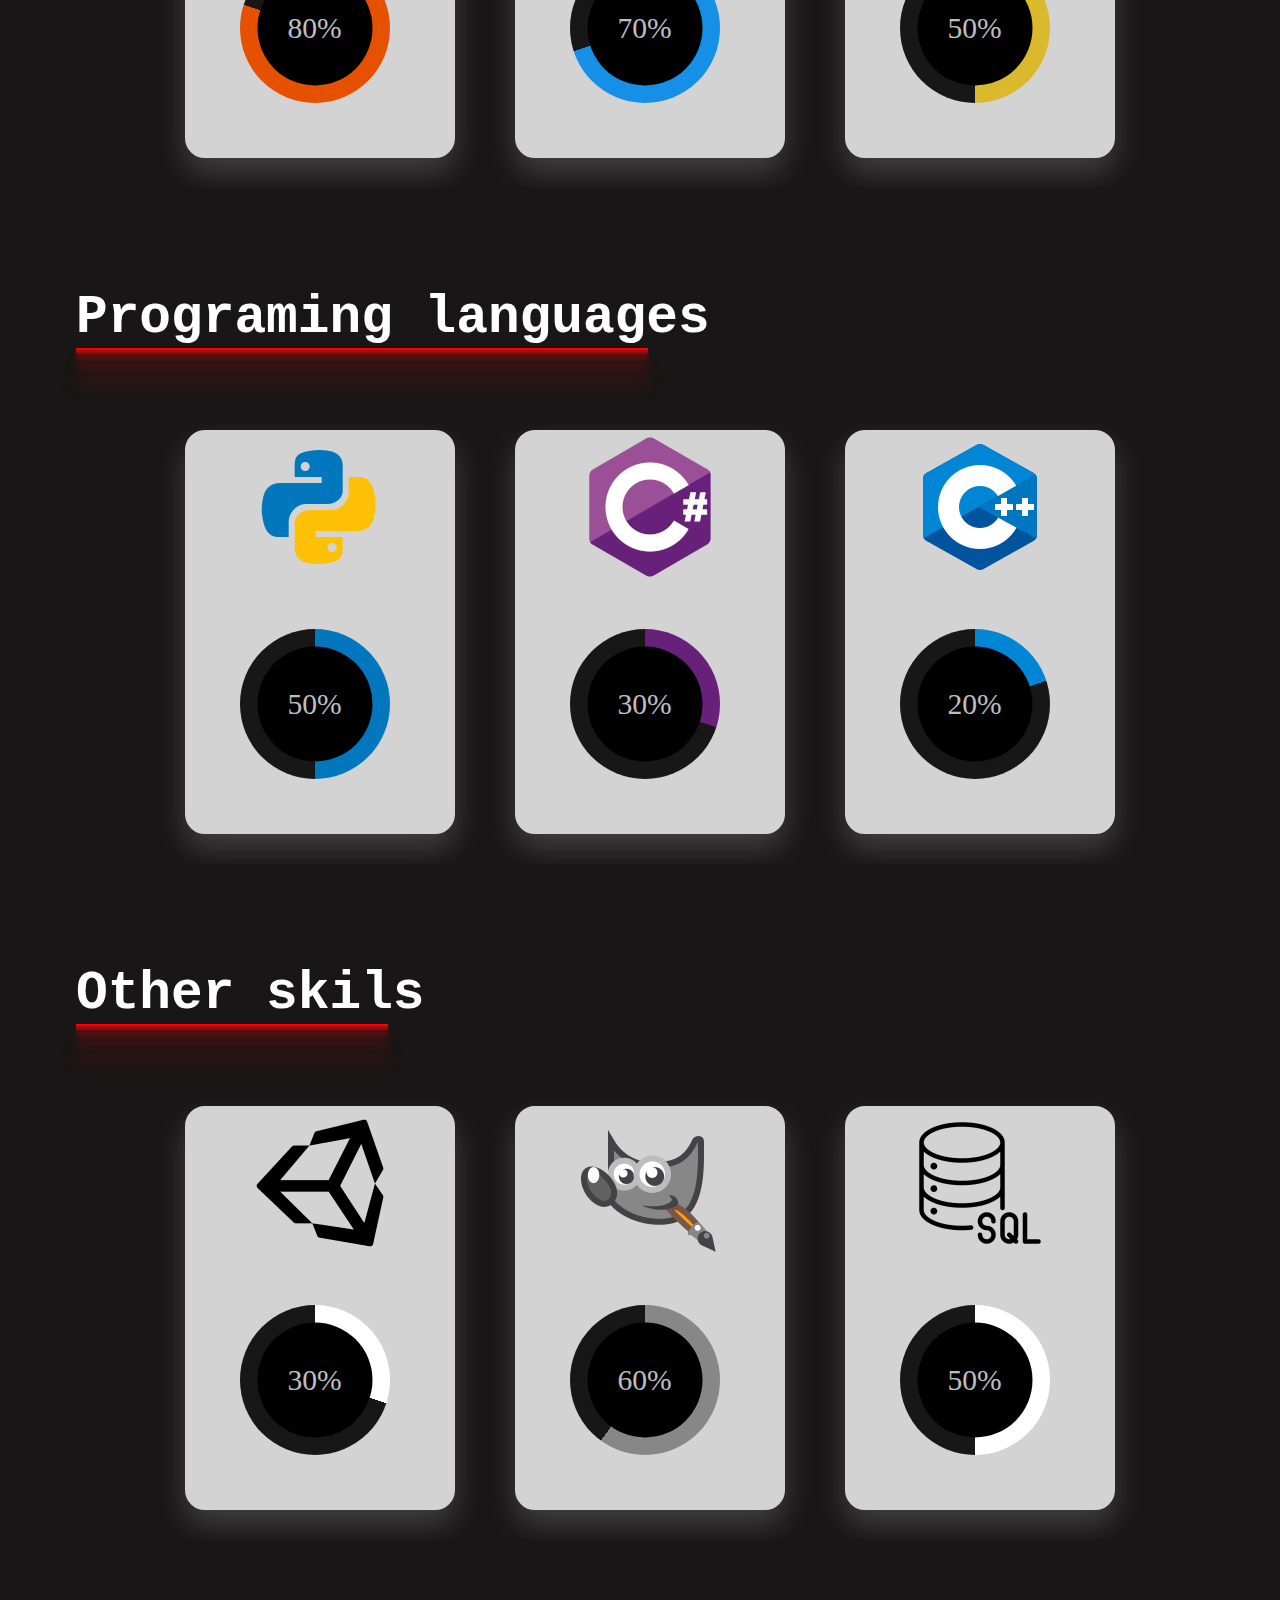
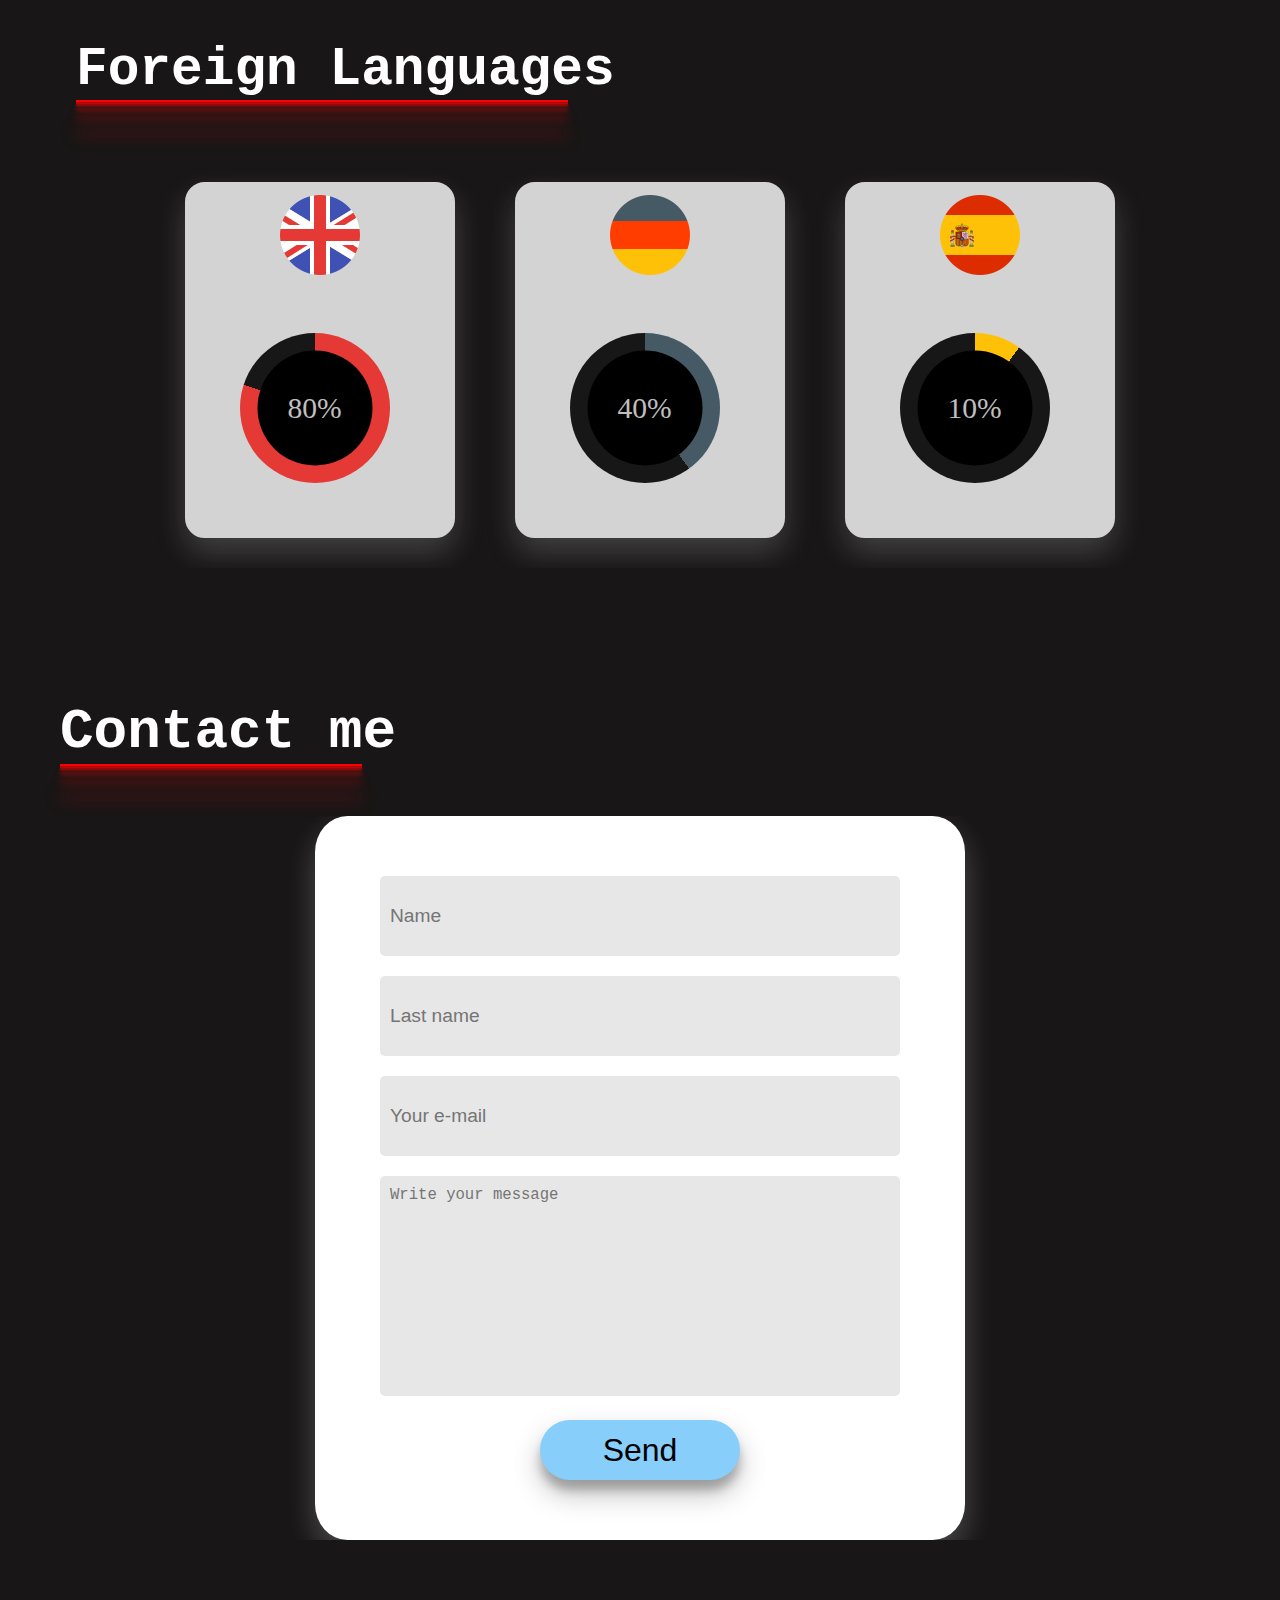
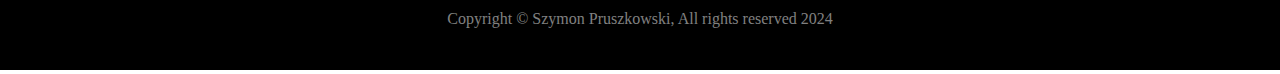
==== commit 67963b45: "Add files via upload" ====
--- a/english.html
+++ b/english.html
@@ -3,7 +3,7 @@
 <head>
     <meta charset="UTF-8">
     <meta name="viewport" content="width=device-width, initial-scale=1.0">
-    <title>BOSS</title>
+    <title>Szymon Pruszkowksi</title>
     <link rel="stylesheet" href="css/style.css">
     <link rel="stylesheet" href="css/responsive.css">
 </head>
@@ -168,7 +168,7 @@
                     <div class="circle eng">
                         <div class="inner">80%</div>
                     </div>
-                    <div class="textconteiner2">
+                    <div class="textconteiner">
                         <p class="text">Level: B2+</p>
                     </div>
                 </div>
@@ -179,7 +179,7 @@
                     <div class="circle ger">
                         <div class="inner">40%</div>
                     </div>
-                    <div class="textconteiner2">
+                    <div class="textconteiner">
                         <p class="text">Level: A2</p>
                     </div>
                 </div>
@@ -190,7 +190,7 @@
                     <div class="circle spa">
                         <div class="inner">10%</div>
                     </div>
-                    <div class="textconteiner2">
+                    <div class="textconteiner">
                         <p class="text">I started a hobbyist learning on duolingo</p>
                     </div>
                 </div>
